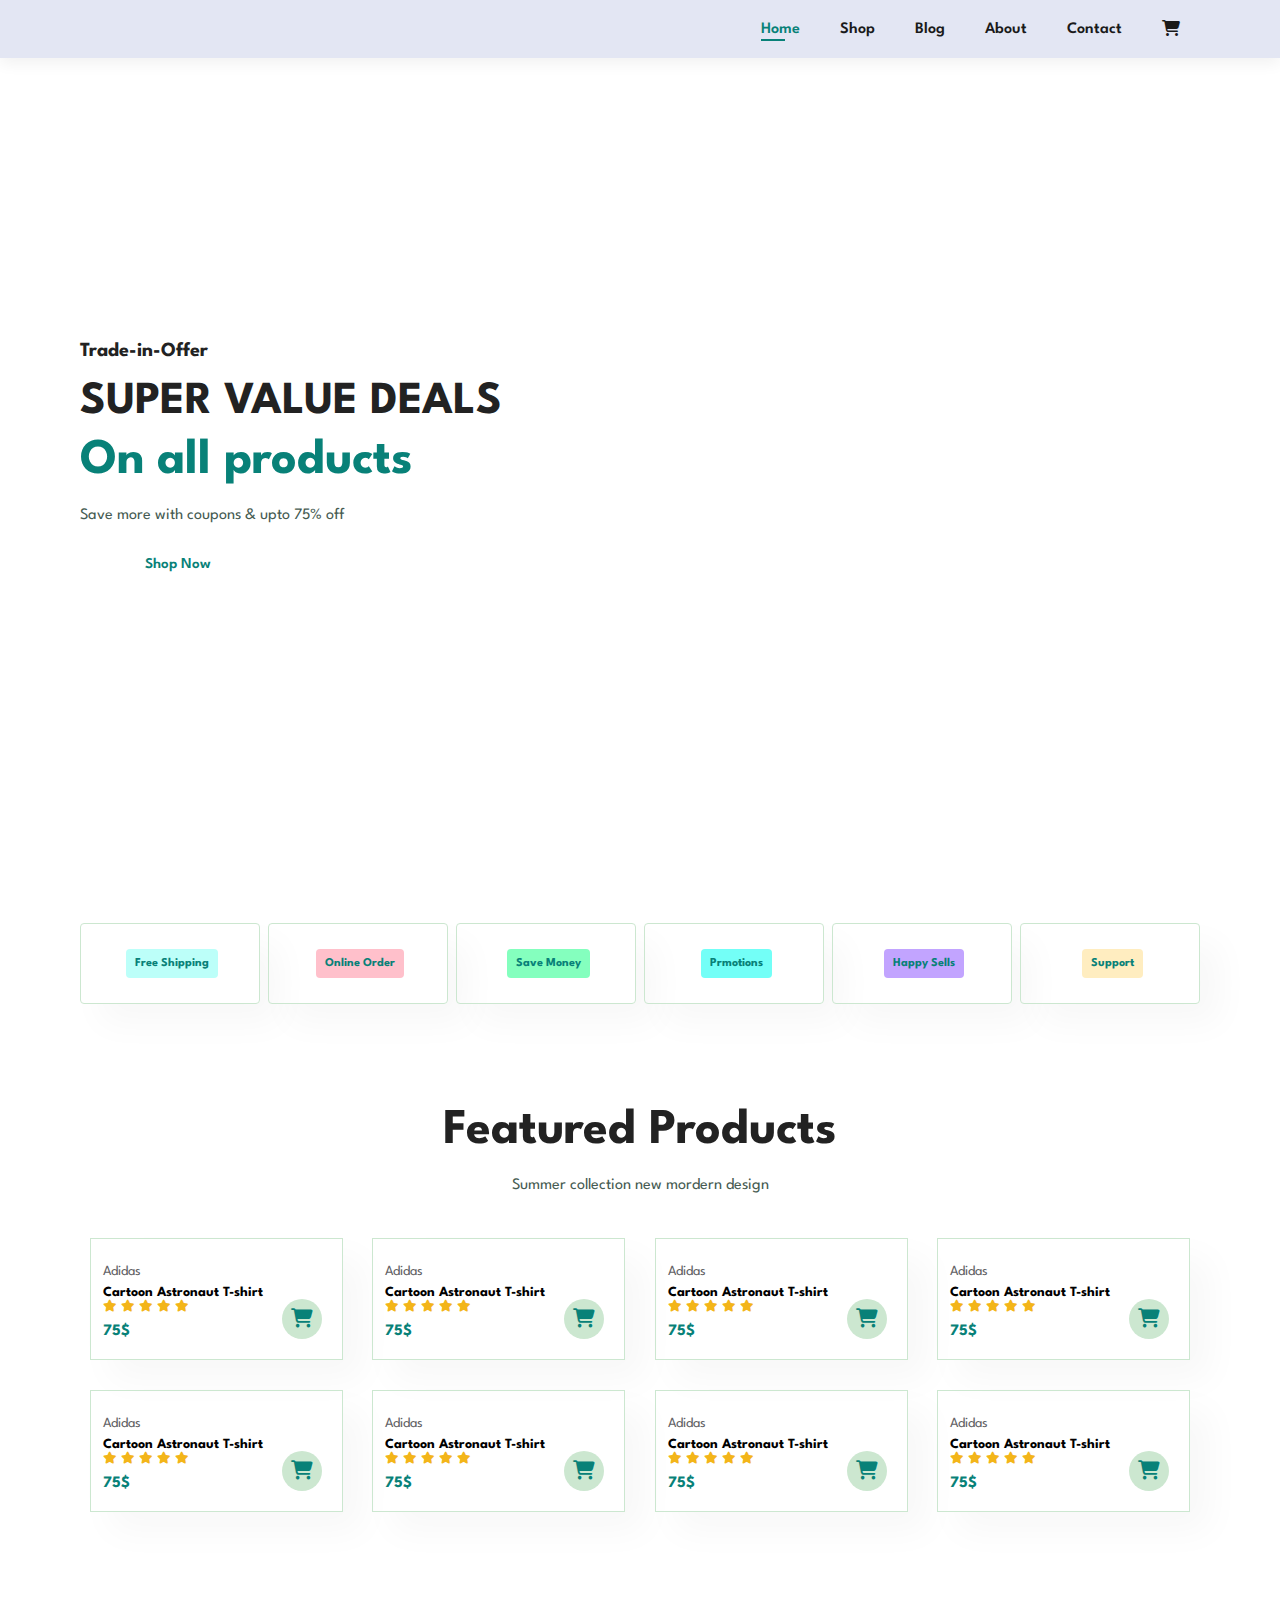
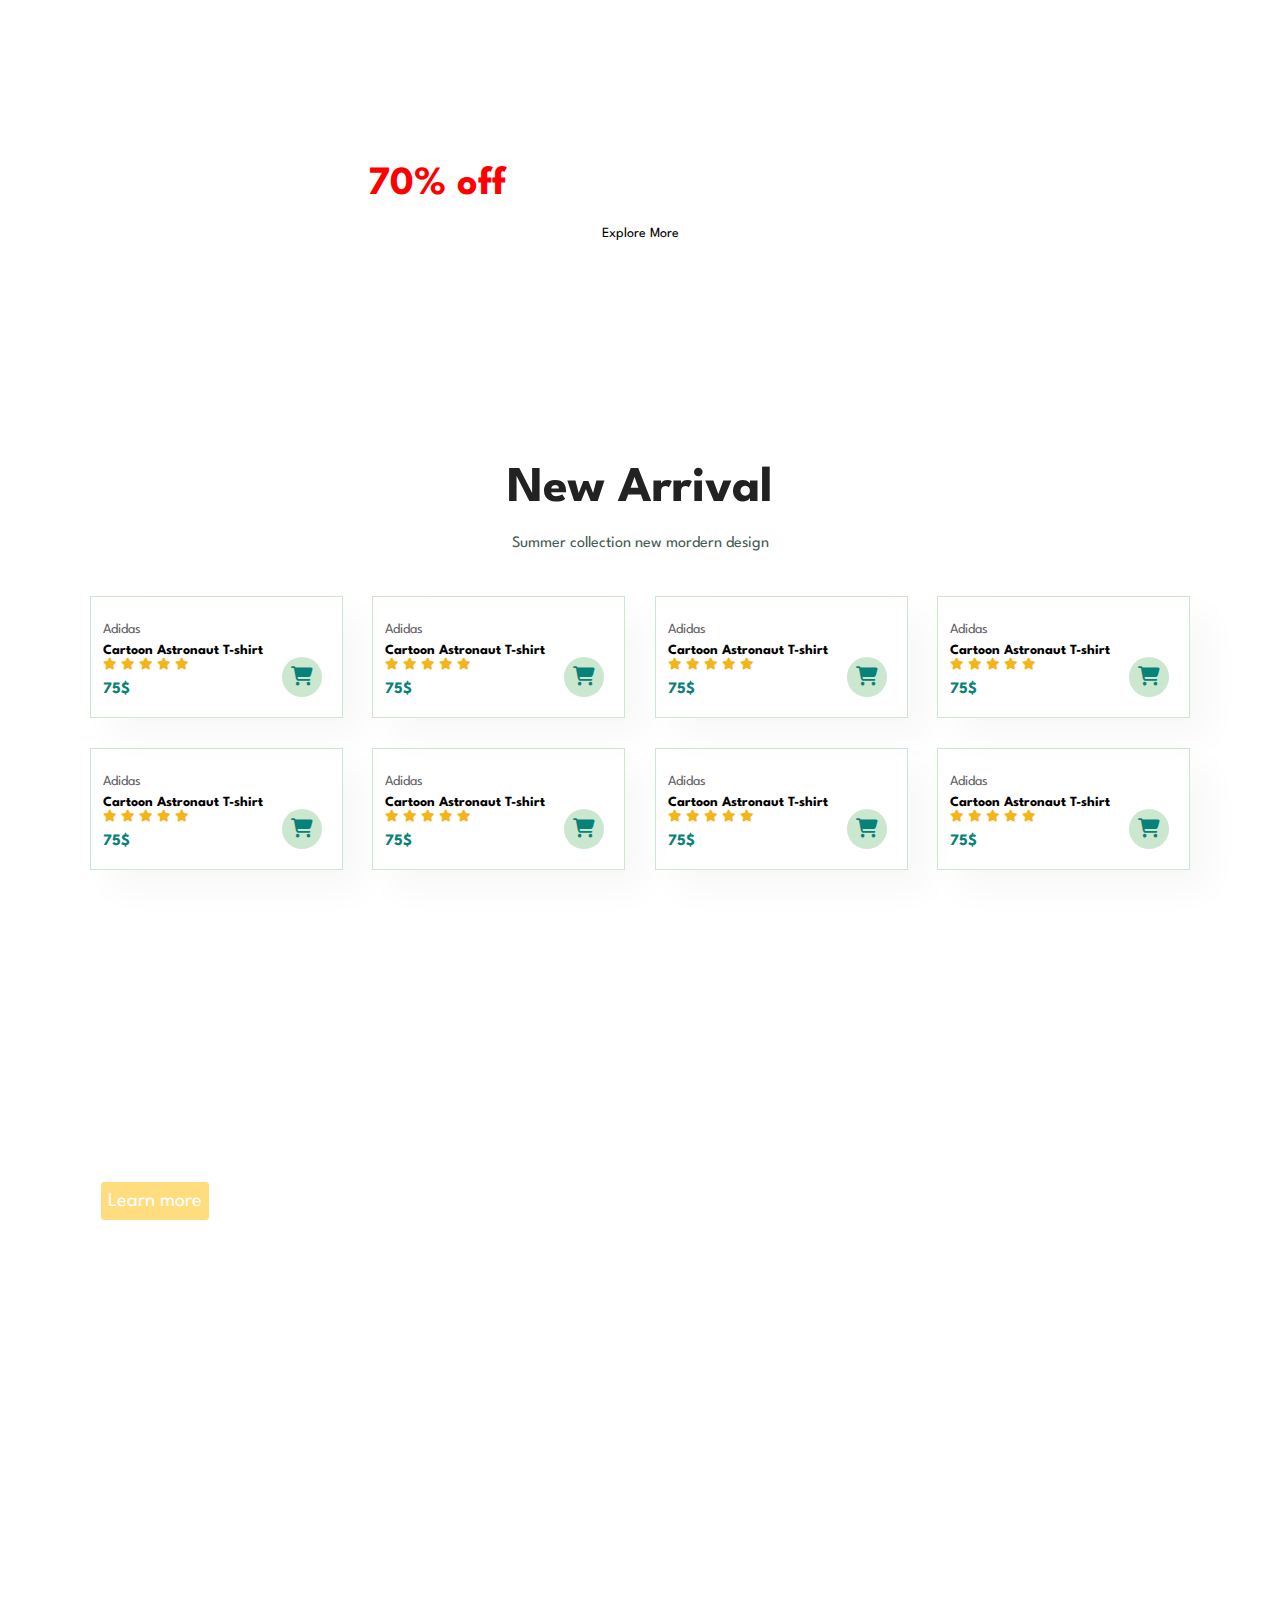
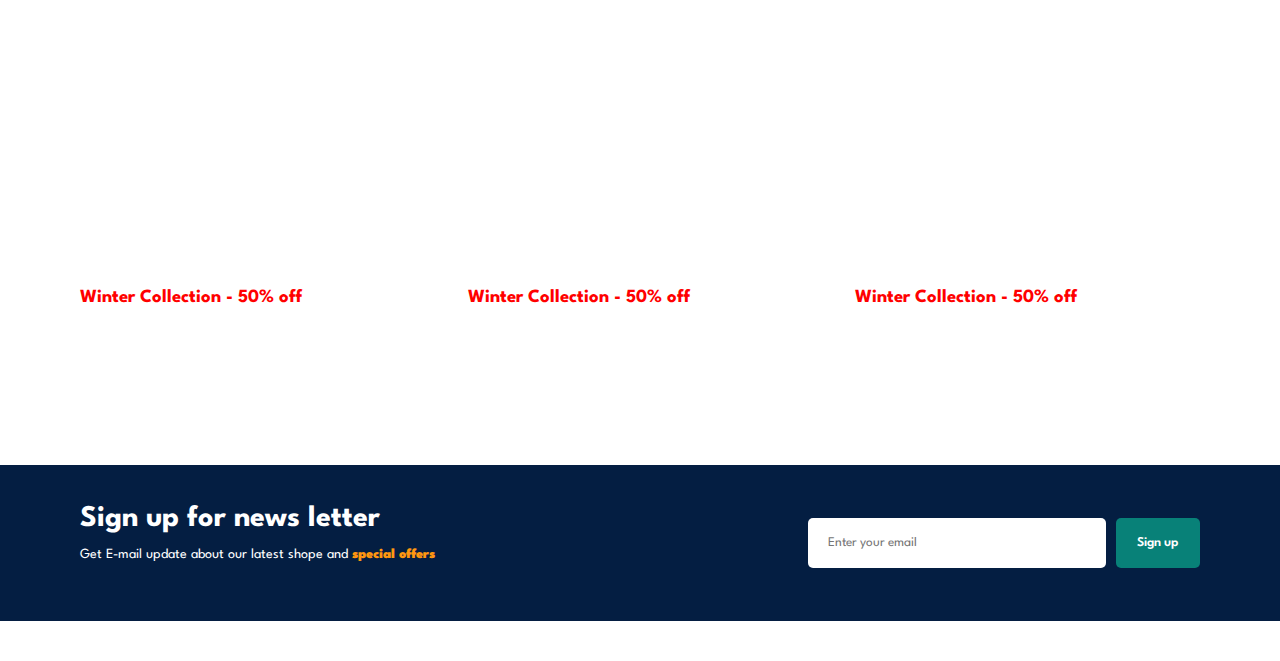
==== index.html @ 2d192e96 "made the newsletter form" ====
<!DOCTYPE html>
<html lang="en">

    <head>
        <meta charset="UTF-8">
        <meta http-equiv="X-UA-Compatible" content="IE=edge">
        <meta name="viewport" content="width=device-width, initial-scale=1.0">
        <title>Tech2etc Ecommerce Tutorial</title>
        <link rel="stylesheet" href="https://cdnjs.cloudflare.com/ajax/libs/font-awesome/6.4.2/css/all.min.css" />

        <link rel="stylesheet" href="style.css">
    </head>

    <body>
        <section id="header">
                 <a href="#"><img src="img/logo.png" class="logo" alt=""></a>

                 <div>
                    <ul id="navbar">
                        <li><a class="active" href="index.html">Home</a></li> 
                        <li><a href="shop.html">Shop</a></li>
                        <li><a href="blog.html">Blog</a></li>
                        <li><a href="about.html">About</a></li>
                        <li><a href="contact.html">Contact</a></li>
                        <li><a href="cart.html"><i class="fa-solid fa-cart-shopping"></i></a></li>
                    </ul>
                 </div>
        </section>
        
        <section id="hero">
            <h4>Trade-in-Offer</h4>
            <h2>SUPER VALUE DEALS</h2>
            <h1>On all products</h1>
            <p>Save more with coupons & upto 75% off</p>
            <button>Shop Now</button>

        </section>

        <section id="features" class="section-p1">
            <div class="fe-box" >
                <img src="img/features/f1.png" alt="" srcset="">
                <h6>Free Shipping</h6>
            </div>
            <div class="fe-box" >
                <img src="img/features/f2.png" alt="" srcset="">
                <h6>Online Order</h6>
            </div>
            <div class="fe-box" >
                <img src="img/features/f3.png" alt="" srcset="">
                <h6>Save Money</h6>
            </div>
            <div class="fe-box" >
                <img src="img/features/f4.png" alt="" srcset="">
                <h6>Prmotions</h6>
            </div>
            <div class="fe-box" >
                <img src="img/features/f5.png" alt="" srcset="">
                <h6>Happy Sells</h6>
            </div>
            <div class="fe-box" >
                <img src="img/features/f6.png" alt="" srcset="">
                <h6>Support</h6>
            </div>

        </section>

        <section id="product" class="section-p1">
            <h1>Featured Products</h1>
            <p>Summer collection new mordern design</p>
            <div class="pro-cont">
                <div class="pro1">
                    <img src="img/products/f1.jpg" alt="">
                    <div class="des">
                        <span>Adidas</span>
                        <h5>Cartoon Astronaut T-shirt</h5>
                        <div class="star">
                            <i class="fas fa-star"></i>
                            <i class="fas fa-star"></i>
                            <i class="fas fa-star"></i>
                            <i class="fas fa-star"></i>
                            <i class="fas fa-star"></i>
                        </div>
                        <h4>75$</h4>
                    </div>
                    <a href="#" class="cart" ><i class="fa-solid fa-cart-shopping"></i></a>


                </div>

                <div class="pro1">
                    <img src="img/products/f2.jpg" alt="">
                    <div class="des">
                        <span>Adidas</span>
                        <h5>Cartoon Astronaut T-shirt</h5>
                        <div class="star">
                            <i class="fas fa-star"></i>
                            <i class="fas fa-star"></i>
                            <i class="fas fa-star"></i>
                            <i class="fas fa-star"></i>
                            <i class="fas fa-star"></i>
                        </div>
                        <h4>75$</h4>
                    </div>
                    <a href="#" class="cart" ><i class="fa-solid fa-cart-shopping"></i></a>


                </div>

                <div class="pro1">
                    <img src="img/products/f3.jpg" alt="">
                    <div class="des">
                        <span>Adidas</span>
                        <h5>Cartoon Astronaut T-shirt</h5>
                        <div class="star">
                            <i class="fas fa-star"></i>
                            <i class="fas fa-star"></i>
                            <i class="fas fa-star"></i>
                            <i class="fas fa-star"></i>
                            <i class="fas fa-star"></i>
                        </div>
                        <h4>75$</h4>
                    </div>
                    <a href="#" class="cart" ><i class="fa-solid fa-cart-shopping"></i></a>


                </div>

                <div class="pro1">
                    <img src="img/products/f4.jpg" alt="">
                    <div class="des">
                        <span>Adidas</span>
                        <h5>Cartoon Astronaut T-shirt</h5>
                        <div class="star">
                            <i class="fas fa-star"></i>
                            <i class="fas fa-star"></i>
                            <i class="fas fa-star"></i>
                            <i class="fas fa-star"></i>
                            <i class="fas fa-star"></i>
                        </div>
                        <h4>75$</h4>
                    </div>
                    <a href="#" class="cart" ><i class="fa-solid fa-cart-shopping"></i></a>


                </div>

                <div class="pro1">
                    <img src="img/products/f5.jpg" alt="">
                    <div class="des">
                        <span>Adidas</span>
                        <h5>Cartoon Astronaut T-shirt</h5>
                        <div class="star">
                            <i class="fas fa-star"></i>
                            <i class="fas fa-star"></i>
                            <i class="fas fa-star"></i>
                            <i class="fas fa-star"></i>
                            <i class="fas fa-star"></i>
                        </div>
                        <h4>75$</h4>
                    </div>
                    <a href="#" class="cart" ><i class="fa-solid fa-cart-shopping"></i></a>


                </div>

                <div class="pro1">
                    <img src="img/products/f6.jpg" alt="">
                    <div class="des">
                        <span>Adidas</span>
                        <h5>Cartoon Astronaut T-shirt</h5>
                        <div class="star">
                            <i class="fas fa-star"></i>
                            <i class="fas fa-star"></i>
                            <i class="fas fa-star"></i>
                            <i class="fas fa-star"></i>
                            <i class="fas fa-star"></i>
                        </div>
                        <h4>75$</h4>
                    </div>
                    <a href="#" class="cart" ><i class="fa-solid fa-cart-shopping"></i></a>


                </div>

                <div class="pro1">
                    <img src="img/products/f7.jpg" alt="">
                    <div class="des">
                        <span>Adidas</span>
                        <h5>Cartoon Astronaut T-shirt</h5>
                        <div class="star">
                            <i class="fas fa-star"></i>
                            <i class="fas fa-star"></i>
                            <i class="fas fa-star"></i>
                            <i class="fas fa-star"></i>
                            <i class="fas fa-star"></i>
                        </div>
                        <h4>75$</h4>
                    </div>
                    <a href="#" class="cart" ><i class="fa-solid fa-cart-shopping"></i></a>


                </div>

                <div class="pro1">
                    <img src="img/products/f8.jpg" alt="">
                    <div class="des">
                        <span>Adidas</span>
                        <h5>Cartoon Astronaut T-shirt</h5>
                        <div class="star">
                            <i class="fas fa-star"></i>
                            <i class="fas fa-star"></i>
                            <i class="fas fa-star"></i>
                            <i class="fas fa-star"></i>
                            <i class="fas fa-star"></i>
                        </div>
                        <h4>75$</h4>
                    </div>
                    <a href="#" class="cart" ><i class="fa-solid fa-cart-shopping"></i></a>


                </div>

            </div>
        </section>

        <section id="banner" class="section-m1">
            <h4>Repair and Services</h4>
            <h2>Up to <span >70% off</span> - All T-shirts and Accessories</h2>
            <button class="normal">Explore More</button>
        </section>

        <section id="product" class="section-p1">
            <h1>New Arrival</h1>
            <p>Summer collection new mordern design</p>
            <div class="pro-cont">
                <div class="pro1">
                    <img src="img/products/n1.jpg" alt="">
                    <div class="des">
                        <span>Adidas</span>
                        <h5>Cartoon Astronaut T-shirt</h5>
                        <div class="star">
                            <i class="fas fa-star"></i>
                            <i class="fas fa-star"></i>
                            <i class="fas fa-star"></i>
                            <i class="fas fa-star"></i>
                            <i class="fas fa-star"></i>
                        </div>
                        <h4>75$</h4>
                    </div>
                    <a href="#" class="cart" ><i class="fa-solid fa-cart-shopping"></i></a>


                </div>

                <div class="pro1">
                    <img src="img/products/n2.jpg" alt="">
                    <div class="des">
                        <span>Adidas</span>
                        <h5>Cartoon Astronaut T-shirt</h5>
                        <div class="star">
                            <i class="fas fa-star"></i>
                            <i class="fas fa-star"></i>
                            <i class="fas fa-star"></i>
                            <i class="fas fa-star"></i>
                            <i class="fas fa-star"></i>
                        </div>
                        <h4>75$</h4>
                    </div>
                    <a href="#" class="cart" ><i class="fa-solid fa-cart-shopping"></i></a>


                </div>

                <div class="pro1">
                    <img src="img/products/n3.jpg" alt="">
                    <div class="des">
                        <span>Adidas</span>
                        <h5>Cartoon Astronaut T-shirt</h5>
                        <div class="star">
                            <i class="fas fa-star"></i>
                            <i class="fas fa-star"></i>
                            <i class="fas fa-star"></i>
                            <i class="fas fa-star"></i>
                            <i class="fas fa-star"></i>
                        </div>
                        <h4>75$</h4>
                    </div>
                    <a href="#" class="cart" ><i class="fa-solid fa-cart-shopping"></i></a>


                </div>

                <div class="pro1">
                    <img src="img/products/n4.jpg" alt="">
                    <div class="des">
                        <span>Adidas</span>
                        <h5>Cartoon Astronaut T-shirt</h5>
                        <div class="star">
                            <i class="fas fa-star"></i>
                            <i class="fas fa-star"></i>
                            <i class="fas fa-star"></i>
                            <i class="fas fa-star"></i>
                            <i class="fas fa-star"></i>
                        </div>
                        <h4>75$</h4>
                    </div>
                    <a href="#" class="cart" ><i class="fa-solid fa-cart-shopping"></i></a>


                </div>

                <div class="pro1">
                    <img src="img/products/n5.jpg" alt="">
                    <div class="des">
                        <span>Adidas</span>
                        <h5>Cartoon Astronaut T-shirt</h5>
                        <div class="star">
                            <i class="fas fa-star"></i>
                            <i class="fas fa-star"></i>
                            <i class="fas fa-star"></i>
                            <i class="fas fa-star"></i>
                            <i class="fas fa-star"></i>
                        </div>
                        <h4>75$</h4>
                    </div>
                    <a href="#" class="cart" ><i class="fa-solid fa-cart-shopping"></i></a>


                </div>

                <div class="pro1">
                    <img src="img/products/n6.jpg" alt="">
                    <div class="des">
                        <span>Adidas</span>
                        <h5>Cartoon Astronaut T-shirt</h5>
                        <div class="star">
                            <i class="fas fa-star"></i>
                            <i class="fas fa-star"></i>
                            <i class="fas fa-star"></i>
                            <i class="fas fa-star"></i>
                            <i class="fas fa-star"></i>
                        </div>
                        <h4>75$</h4>
                    </div>
                    <a href="#" class="cart" ><i class="fa-solid fa-cart-shopping"></i></a>


                </div>

                <div class="pro1">
                    <img src="img/products/n7.jpg" alt="">
                    <div class="des">
                        <span>Adidas</span>
                        <h5>Cartoon Astronaut T-shirt</h5>
                        <div class="star">
                            <i class="fas fa-star"></i>
                            <i class="fas fa-star"></i>
                            <i class="fas fa-star"></i>
                            <i class="fas fa-star"></i>
                            <i class="fas fa-star"></i>
                        </div>
                        <h4>75$</h4>
                    </div>
                    <a href="#" class="cart" ><i class="fa-solid fa-cart-shopping"></i></a>


                </div>

                <div class="pro1">
                    <img src="img/products/n8.jpg" alt="">
                    <div class="des">
                        <span>Adidas</span>
                        <h5>Cartoon Astronaut T-shirt</h5>
                        <div class="star">
                            <i class="fas fa-star"></i>
                            <i class="fas fa-star"></i>
                            <i class="fas fa-star"></i>
                            <i class="fas fa-star"></i>
                            <i class="fas fa-star"></i>
                        </div>
                        <h4>75$</h4>
                    </div>
                    <a href="#" class="cart" ><i class="fa-solid fa-cart-shopping"></i></a>


                </div>

            </div>
        </section>

        <section id="sm-banner" class="section-p1">
            <div class="banner-box" id="1">
                <h4>Crazy deals</h4>
                <h2>Buy one Get One free</h2>
                <h6>The best classic dress on sale at cara</h6>
                <button class="white">Learn more</button>

            </div>
            <div class="banner-box_2" id="2">
                <h4>Spring/Summer</h4>
                <h2>Upcoming Season</h2>
                <h6>The best classic dress on sale at cara</h6>
                <button class="green">Learn more</button>

            </div>

        </section>
        <section id="banner3">
            <div class="banner-box">
                 <h2>SEASONAL SALE</h2>
                 <h3>Winter Collection - 50% off</h3>
                
            </div>

            <div class="banner-box banner_2">
                <h2>SEASONAL SALE</h2>
                <h3>Winter Collection - 50% off</h3>
               
           </div>

           <div class="banner-box banner_3">
            <h2>SEASONAL SALE</h2>
            <h3>Winter Collection - 50% off</h3>
           
       </div>

        </section>
        <section id="newsletter" class="section-p1 section-m1">
            <div class="news-text">
                <h4>Sign up for news letter</h4>
                <p>Get E-mail update about our latest shope and <span>special offers</span></p>
            </div>
            <div class="form">
                <input type="text" placeholder="Enter your email">
                <button>Sign up</button>
            </div>
        </section>


        <script src="script.js"></script>
    </body>

</html>
---- style.css ----
@import url("https://fonts.googleapis.com/css2?family=Spartan:wght@100;200;300;400;500;600;700;800;900&display=swap");

* {
  margin: 0;
  padding: 0;
  box-sizing: border-box;
  font-family: "Spartan", sans-serif;
}

html {
  scroll-behavior: smooth;
}

/* Global Styles */

h1 {
  font-size: 50px;
  line-height: 64px;
  color: #222;
}

h2 {
  font-size: 46px;
  line-height: 54px;
  color: #222;
}

h4 {
  font-size: 20px;
  color: #222;
}

h6 {
  font-weight: 700;
  font-size: 12px;
}

p {
  font-size: 16px;
  color: #465b52;
  margin: 15px 0 20px 0;
}

button.normal {
  font-size: 14px;
  background-color: white;
  color: black;
  padding: 15px 30px;
  border-radius: 4px;
  border: none;
  cursor: pointer;
  font-weight: 400;
}

button.normal:hover {
  background-color: #088178;
  color: white;
  transition: 0.3s ease;
}

.section-p1 {
  padding: 40px 80px;
}

.section-m1 {
  margin: 40px 0;
}

body {
  width: 100%;
}

#header {
  display: flex;
  align-items: center;
  justify-content: space-between;
  padding: 20px 80px;
  background-color: #E3E6F3;
  box-shadow: 0px 5px 15px rgba(0, 0, 0, 0.06);
  z-index: 999;
  position: sticky;
}

#navbar {
  display: flex;
  align-items: center;
  justify-content: space-between;

}


#navbar li {
  list-style: none;
  padding: 0 20px 0 20px;
  position: relative;


}

#navbar li a {
  text-decoration: none;
  font-size: 16px;
  font-weight: 600;
  color: #1a1a1a;
  transition: 0.3s ease;
}

#navbar li a:hover,
#navbar li a.active {
  color: #088178;
}

#navbar li a::after {
  content: '';
  background-color: #088178;
  width: 0%;
  height: 2px;
  position: absolute;
  bottom: -4px;
  left: 20px;
  transition: 0.4s ease;
}

#navbar li a.active::after,
#navbar li a:hover::after {
  width: 30%;
}

#hero {
  background-image: url(img/hero4.png);
  height: 90vh;
  width: 100%;
  background-size: cover;
  background-position: top 25% right 0;
  padding: 0px 80px;
  display: flex;
  flex-direction: column;
  align-items: flex-start;
  justify-content: center;

}

#hero h4 {
  padding-bottom: 15px;

}

#hero h1 {
  color: #088178;
}

#hero button {
  background-image: url(img/button.png );
  background-color: transparent;
  color: #088178;
  border: 0;
  font-weight: 600;
  padding: 14px 80px 14px 65px;
  background-repeat: no-repeat;
  cursor: pointer;
  font-size: 15px;
}

#features {
  display: flex;
  align-items: center;
  justify-content: space-between;
}

#features .fe-box img {
  width: 100%;
  margin-bottom: 10px;
}

#features .fe-box {
  width: 180px;
  text-align: center;
  padding: 25px 15px;
  box-shadow: 20px 20px 34px rgba(0, 0, 0, 0.03);
  border: 1px solid #cce7d0;
  border-radius: 4px;
  margin: 15px 0px;
}

#features .fe-box:hover {
  box-shadow: 10px 10px 54px rgba(70, 62, 221, 0.1);
}

#features .fe-box h6 {
  display: inline-block;
  padding: 9px 9px;
  /* border: 4px solid black; */
  color: #088178;
  background-color: rgb(188, 255, 249);
  border-radius: 4px;
}

#features .fe-box:nth-child(2) h6 {
  background-color: pink;
}

#features .fe-box:nth-child(3) h6 {
  background-color: rgb(132, 255, 190);
}

#features .fe-box:nth-child(4) h6 {
  background-color: rgb(115, 255, 247);
}

#features .fe-box:nth-child(5) h6 {
  background-color: rgb(194, 164, 255);
}

#features .fe-box:nth-child(6) h6 {
  background-color: rgb(255, 237, 192);
}

#product {
  text-align: center;
}

#product .pro1 {
  width: 23%;
  min-width: 250px;
  padding: 10px 12px;
  border: 1px solid #cce7d0;
  box-shadow: 20px 20px 34px rgba(0, 0, 0, 0.03);
  cursor: pointer;
  margin: 15px 0px;
  transition: 0.15s ease-in;
  position: relative;

}

#product .pro1:hover {
  scale: 1.05;
  box-shadow: 10px 10px 54px rgba(0, 0, 0, 0.1);


}

#product .pro1 img {
  width: 100%;
  border-radius: 20px;
}

#product .pro1 .des {
  text-align: start;

}

#product .pro1 .des span {
  color: #606063;
  font-size: 14px;
}

#product .pro1 .des h5 {
  padding-top: 7px;
  font-size: 14px;
}

#product .pro1 .des i {
  font-size: 12px;
  color: rgb(243, 181, 25)
}

#product .pro1 h4 {
  color: #088178;
  font-size: 16px;
  padding: 10px 0px;

}

#product .pro1 .cart {
  width: 40px;
  height: 40px;
  border-radius: 50px;
  line-height: 40px;
  font-weight: 500;
  font-size: 25px;
  color: #088178;
  background-color: #cce7d0;
  position: absolute;
  bottom: 20px;
  right: 20px;
  transition: 0.4s;
}

#product .pro1 .cart i {
  font-size: 1.2rem;
  transition: 0.4s;
}

#product .pro1 .cart:hover {
  background-color: #088178;
}

#product .pro1 .cart:hover i {
  color: white;
}

#product .pro-cont {
  display: flex;
  justify-content: space-between;
  align-items: center;
  padding: 10px;
  flex-wrap: wrap;
}

#banner {
  display: flex;
  flex-direction: column;
  align-items: center;
  justify-content: center;
  text-align: center;
  background-image: url(img/banner/b2.jpg);
  width: 100%;
  height: 40vh;
  background-size: cover;
  background-position: center;

}

#banner h4 {
  color: white;
  font-size: 20px;
}

#banner h2 {
  color: white;
  font-size: 40px;

}

#banner h2 span {
  color: red;
}

#sm-banner {
  display: flex;
  justify-content: space-between;
  flex-wrap: wrap;
}

#sm-banner .banner-box {
  min-width: 650px;
  height: 40vh;
  background-image: url(img/banner/b17.jpg);
  background-size: cover;
  padding: 20px 20px;
  display: flex;
  flex-direction: column;
  justify-content: center;
  align-items: flex-start;
  padding: 20px 20px;
  border-radius: 10px;
  background-position: center;
  

}
#sm-banner .banner-box:hover button.white{
  border: 1px solid black;
  color: black;
  
  
}
#sm-banner .banner-box h4,#sm-banner .banner-box h2,#sm-banner .banner-box h6,#sm-banner .banner-box_2 h4,#sm-banner .banner-box_2 h2,#sm-banner .banner-box_2 h6{
  color: white;

}
#sm-banner .banner-box button.white{
  font-size: 20px;
  background-color: rgba(255, 187, 0, 0.5);
  color: rgb(255, 255, 255);
  border: 1px solid rgb(255, 255, 255);
  padding: 10px 7px;
  border-radius: 4px;
  margin-top: 8px;
  transition: 0.3s ease;
}
#sm-banner .banner-box_2 button.green{
  font-size: 20px;
  background-color: rgba(0, 167, 31, 0);
  color: rgb(255, 255, 255);
  border: 1px solid rgb(255, 255, 255);
  padding: 10px 7px;
  border-radius: 4px;
  margin-top: 8px;
  transition: 0.3s ease;
  
}

#sm-banner .banner-box_2:hover button.green{
  border: 1px solid rgb(0, 0, 0);
  color: black;
  
  
}
#sm-banner .banner-box_2 {
  min-width: 650px;
  height: 40vh;
  background-image: url(img/banner/b10.jpg);
  background-size: cover;
  padding: 20px 20px;
  display: flex;
  flex-direction: column;
  justify-content: center;
  align-items: flex-start;
  padding: 20px 20px;
  border-radius: 10px;
  background-position: center;
  

}


#banner3 {
  display: flex;
  justify-content: space-between;
  flex-wrap: wrap;
  padding: 0px 60px;
}
#banner3 .banner-box{
  
  min-width: 30%;
  height: 30vh;
  background-image: url(img/banner/b7.jpg);
  display: flex;
  flex-direction: column;
  justify-content: center;
  align-items:flex-start;
  padding: 20px ;
  background-size: cover; 
  background-position: center;
  margin-bottom: 20px;
  transition: 0.3s;
  border-radius: 10px;
 
}
#banner3 .banner-box:hover{
  scale: 1.01;

}
#banner3 h2{
  color: white;
}
#banner3 h3{
  color: red;
}
#banner3 .banner_2{
  background-image: url(img/banner/b4.jpg);
}
#banner3 .banner_3{
  background-image: url(img/banner/b18.jpg);
}
#newsletter{
  display: flex;
  justify-content: space-between;
  align-items: center;
  flex-wrap: wrap;
  background-image: url(img/banner/b14.png);
  background-repeat: no-repeat;
  background-position: 20% 30%;
  background-color: #041e42;
}
#newsletter h4{
  color: white;
  font-size: 30px;
}
#newsletter p{
  color: white;
  font-size: 14px;
 
}
#newsletter span{
  color: rgb(255, 151, 16);
  font-weight: 1000;
}
#newsletter .form{
  height: 50px;
  width: 35%;
  font-size: 15px;
  outline: none;
  display: flex;
  align-items: stretch;
  font-size: 1rem;
}

#newsletter .form input {
  flex: 4;
  padding: 0px 20px;
  outline: none;
  color: gray;
  background-color: white;
  border: none;
  border-radius: 5px;
  margin-right: 10px;
}

#newsletter .form button {
  flex: 1;
  padding: 0px 10px;
  outline: none;
  background-color: #088178;
  color: white;
  border: none;
  border-radius: 5px;
  cursor: pointer;
  font-weight: 600;
  transition: 0.3s ease;
}

#newsletter .form button:hover {
  scale: 1.04;
}
#newsletter .form button:active {
  scale: 1.02;
}
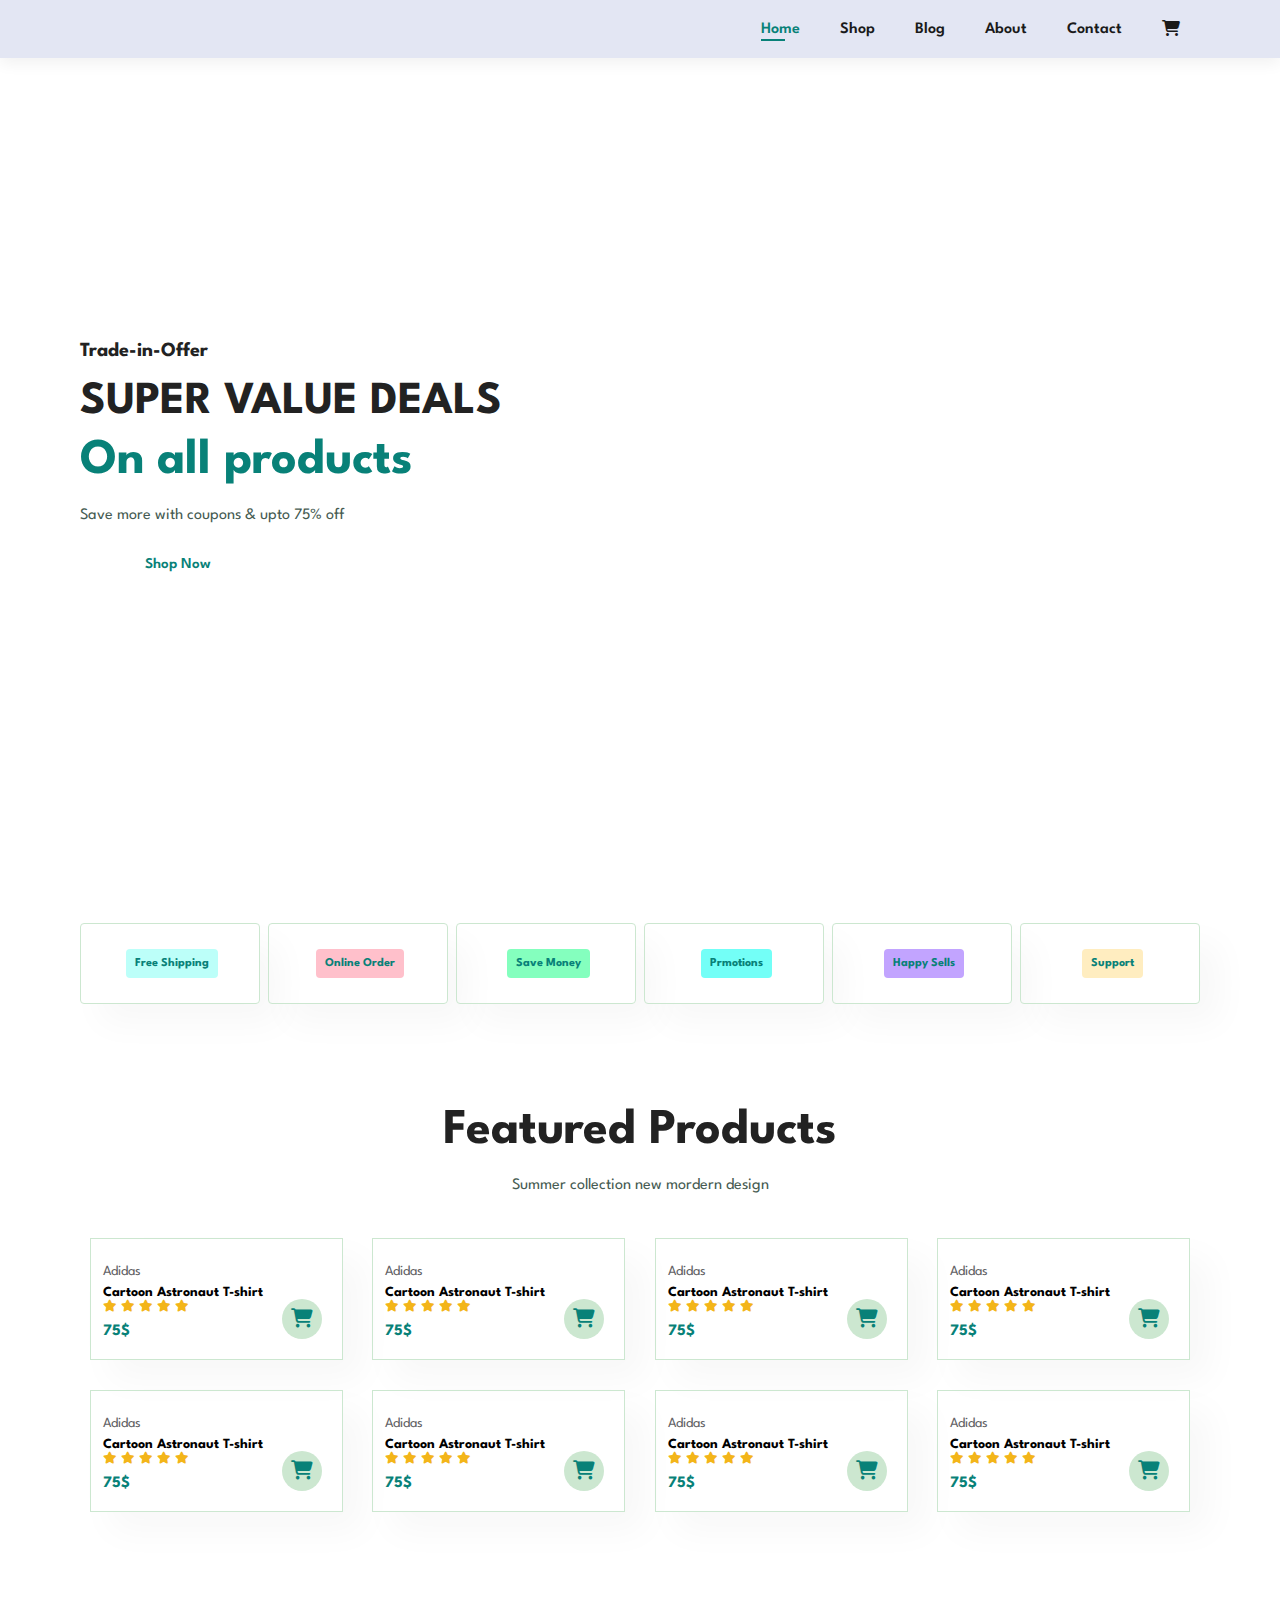
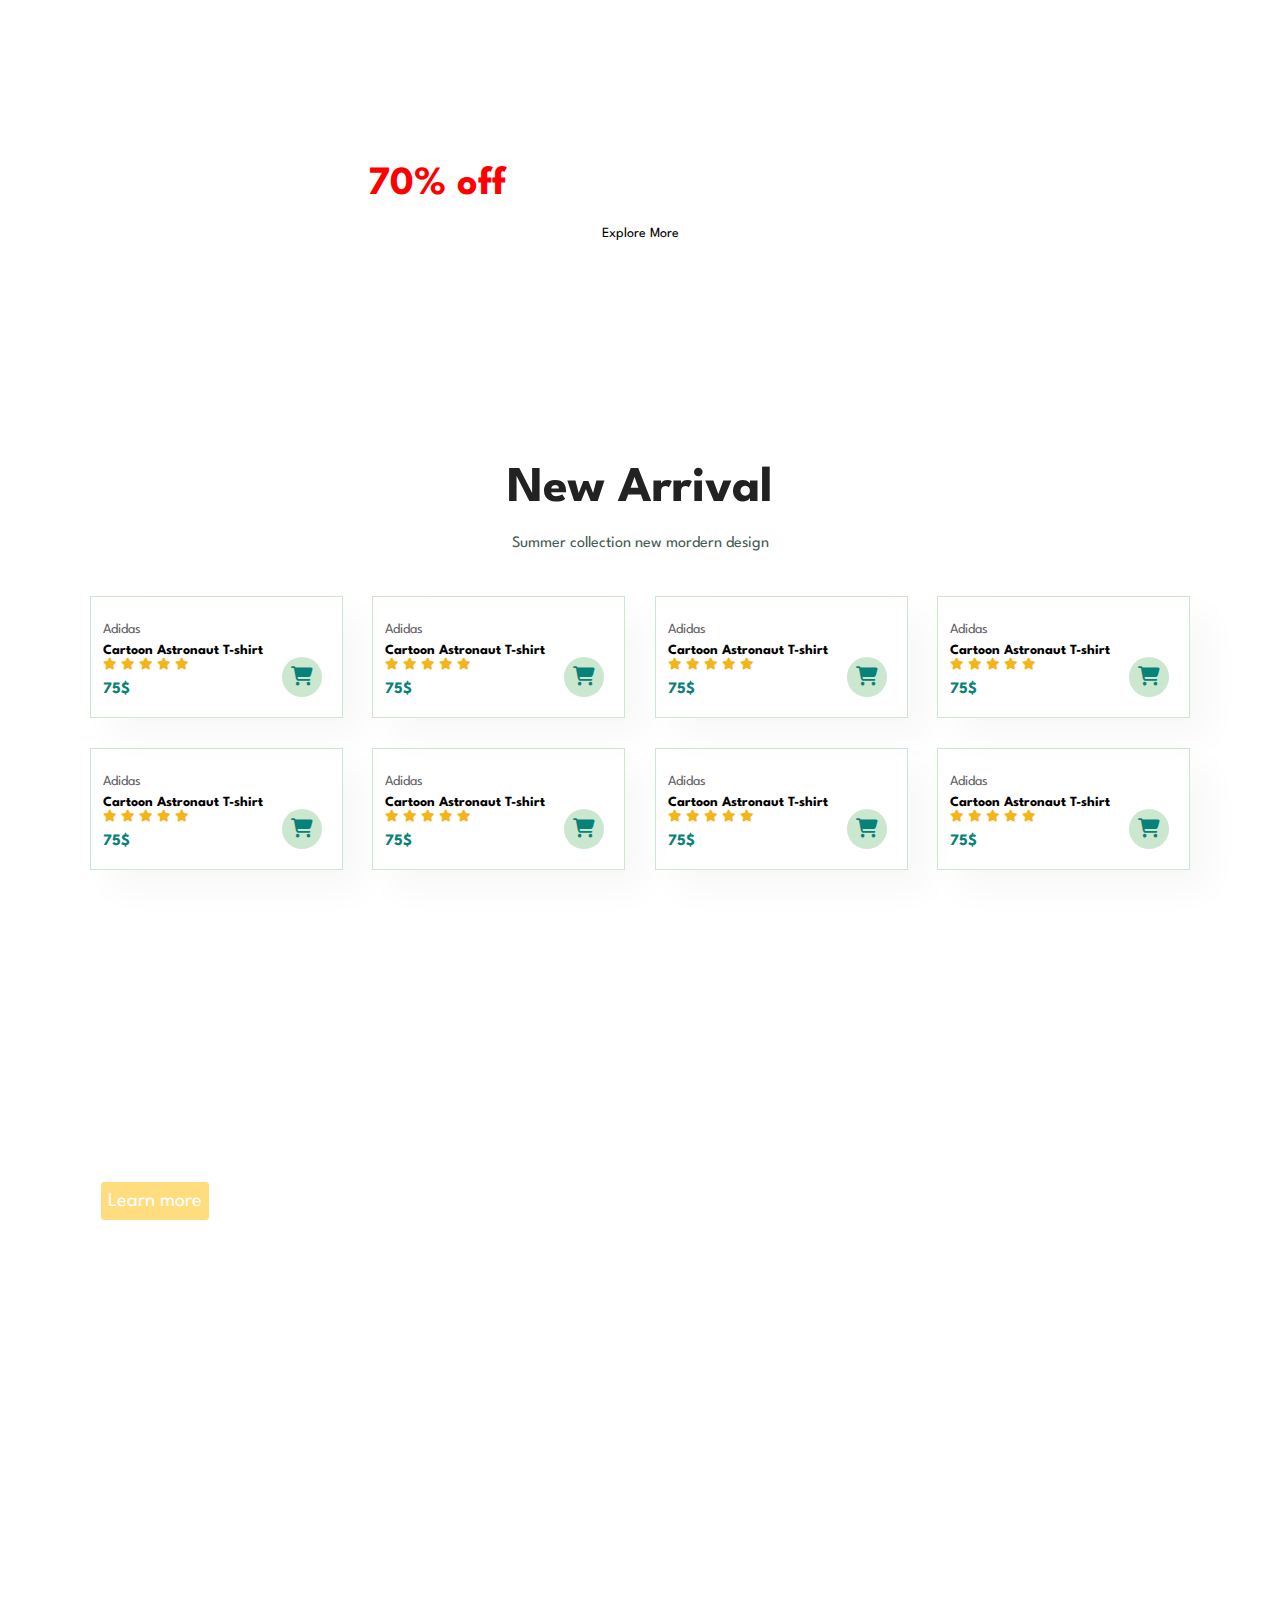
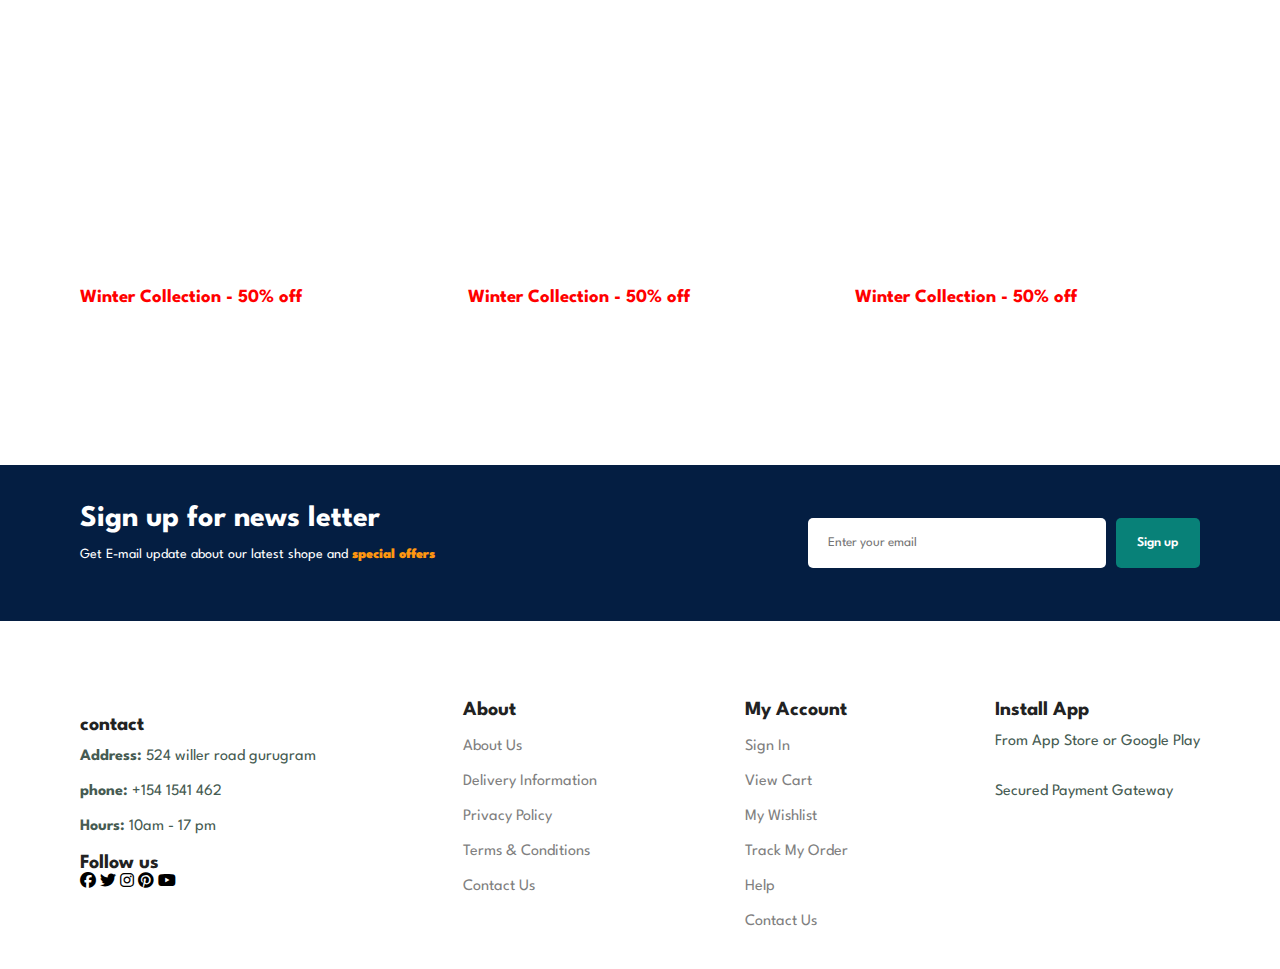
==== commit 6cb2187a: "footer added in home page" ====
--- a/index.html
+++ b/index.html
@@ -405,6 +405,7 @@
             </div>
 
         </section>
+
         <section id="banner3">
             <div class="banner-box">
                  <h2>SEASONAL SALE</h2>
@@ -425,6 +426,7 @@
        </div>
 
         </section>
+
         <section id="newsletter" class="section-p1 section-m1">
             <div class="news-text">
                 <h4>Sign up for news letter</h4>
@@ -436,6 +438,64 @@
             </div>
         </section>
 
+        <footer class="section-p1">
+            <div class="con">
+
+              <img src="img/logo.png" alt="">
+              <h4>contact</h4>
+              <p><strong>Address:</strong> 524 willer road gurugram</p>
+              <p><strong>phone:</strong> +154 1541 462 </p>
+              <p><strong>Hours:</strong> 10am - 17 pm</p>
+
+                
+                <div class="follow">
+                <h4>Follow us</h4>
+                <div class="icon">
+                    <i class="fab fa-facebook"></i>
+                    <i class="fab fa-twitter"></i>
+                    <i class="fab fa-instagram"></i>
+                    <i class="fab fa-pinterest"></i>
+                    <i class="fab fa-youtube"></i>
+
+                </div>
+
+                 </div>
+            </div>
+            <div class="about">
+                <h4>About</h4>
+                <a href="#">About Us</a>
+                <a href="#">Delivery Information</a>
+                <a href="#">Privacy Policy</a>
+                <a href="#">Terms & Conditions</a>
+                <a href="#">Contact Us</a>
+            </div>
+            
+            <div class="my-account">
+                <h4>My Account</h4>
+                <a href="#">Sign In</a>
+                <a href="#">View Cart</a>
+                <a href="#">My Wishlist</a>
+                <a href="#">Track My Order</a>
+                <a href="#">Help</a>
+                <a href="#">Contact Us</a>
+            </div>
+
+            <div class="install">
+                <h4>Install App</h4>
+                <p>From App Store or Google Play</p>
+                <div class="dow-button">
+                    
+                    <img src="img/pay/app.jpg" alt="">
+                    <img src="img/pay/play.jpg" alt="">
+                
+                </div>
+                <p>Secured Payment Gateway</p>
+                <img src="img/pay/pay.png" alt="">
+
+            </div>
+              
+        </footer>
+
 
         <script src="script.js"></script>
     </body>
--- a/style.css
+++ b/style.css
@@ -516,5 +516,27 @@
 #newsletter .form button:active {
   scale: 1.02;
 }
-
-
+footer{
+  display: flex;
+  justify-content: space-between;
+  align-items: top;
+}
+footer .about,footer .my-account{
+  display: flex;
+  flex-direction: column;
+  align-items: flex-start;
+  
+
+}
+footer .about a,footer .my-account a{
+  text-decoration: none;
+
+  color: grey;
+  padding-top: 20px;
+  font-weight: 400;
+}
+footer .install .dow-button {
+  display: flex;
+}
+
+
